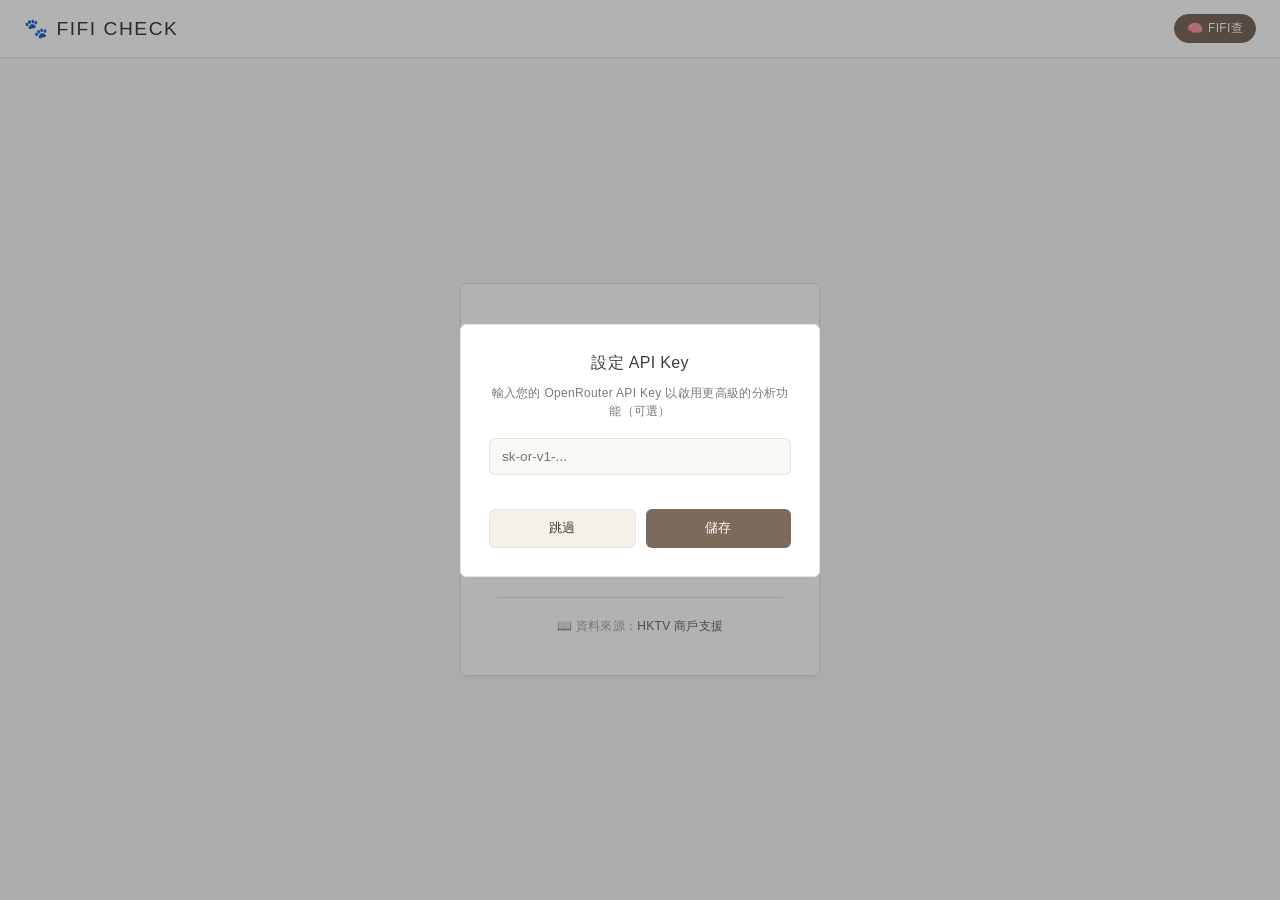
==== index.html @ 99e2ecd4 "Rename Hermes to FIFI查 across the app All references changed: - 'Hermes 分析' → 'FIFI查 分析' - 'Hermes 分" ====
<!DOCTYPE html>
<html lang="zh-HK">
<head>
  <meta charset="UTF-8">
  <meta name="viewport" content="width=device-width, initial-scale=1.0">
  <title>FIFI CHECK 🐾 — 商戶 AI 助理</title>
  <link rel="preconnect" href="https://fonts.googleapis.com">
  <link rel="preconnect" href="https://fonts.gstatic.com" crossorigin>
  <link href="https://fonts.googleapis.com/css2?family=Inter:wght@400;500;600;700&display=swap" rel="stylesheet">
  <link rel="stylesheet" href="styles.css">
  <link rel="icon" href="data:image/svg+xml,<svg xmlns='http://www.w3.org/2000/svg' viewBox='0 0 100 100'><text y='.9em' font-size='90'>🐾</text></svg>">
</head>
<body>
  <div class="app-container">
    <!-- Header -->
    <header class="header" id="header">
      <h1>🐾 FIFI CHECK</h1>
      <div class="header-info">
        <span class="hermes-badge active" id="hermesBadge" title="FIFI查 分析：開啟">
          <span>🧠</span>
          <span>FIFI查</span>
        </span>
        <span class="store-badge" id="storeBadge" style="display:none;"></span>
        <button class="btn-logout" id="btnLogout" style="display:none;">登出</button>
      </div>
    </header>

    <!-- Login View -->
    <div class="login-view" id="loginView">
      <div class="login-card">
        <h2>🐾 FIFI CHECK</h2>
        <p class="subtitle">商戶 AI 助理</p>
        <p class="login-desc">24小時即時回覆您嘅商戶查詢</p>
        
        <form id="loginForm">
          <div class="error-message" id="errorMessage"></div>
          <div class="form-group">
            <label>Store ID</label>
            <input type="text" id="username" placeholder="輸入 Store ID (H/B/C/P)" autocomplete="username">
          </div>
          <button type="submit" class="btn btn-primary" id="btnLogin">登入</button>
        </form>
        
        <div class="login-footer">
          <p>📖 資料來源：<a href="https://sites.google.com/view/hktv-merc-faq/" target="_blank">HKTV 商戶支援</a></p>
        </div>
      </div>
    </div>

    <!-- Chat View -->
    <div class="chat-view" id="chatView">
      <!-- Chat Header -->
      <div class="chat-header">
        <div class="chat-header-info">
          <h3>🐾 FIFI CHECK — 商戶 AI 助理</h3>
          <p class="last-login" id="lastLogin"></p>
        </div>
        <div class="chat-header-actions">
          <button class="btn-history" id="btnHistory" title="對話記錄">📜 記錄</button>
          <button class="btn-logout" id="btnLogoutTop">登出</button>
        </div>
      </div>

      <!-- Welcome Screen -->
      <div class="welcome-screen" id="welcomeScreen">
        <h2>您好！歡迎使用 FIFI CHECK</h2>
        <p class="welcome-hint">直接輸入您嘅問題，我幫您搵答案 ^^</p>
        <div class="preset-chips" id="presetChips">
          <button class="preset-chip" onclick="askPreset('如何上架新產品？')">如何上架新產品？</button>
          <button class="preset-chip" onclick="askPreset('佣金率是多少？')">佣金率是多少？</button>
          <button class="preset-chip" onclick="askPreset('如何處理訂單發貨？')">如何處理訂單發貨？</button>
          <button class="preset-chip" onclick="askPreset('如何設定優惠活動？')">如何設定優惠活動？</button>
          <button class="preset-chip" onclick="askPreset('如何聯絡我的 RM？')">如何聯絡我的 RM？</button>
          <button class="preset-chip" onclick="askPreset('退款政策是怎樣的？')">退款政策是怎樣的？</button>
        </div>
      </div>

      <!-- Messages Container -->
      <div class="messages-container" id="messagesContainer"></div>

      <!-- Typing Indicator -->
      <div class="typing-indicator" id="typingIndicator">
        <div class="typing-avatar">🐾</div>
        <div class="typing-dots">
          <span class="typing-dot"></span>
          <span class="typing-dot"></span>
          <span class="typing-dot"></span>
        </div>
        <span>FIFI 思考緊...</span>
      </div>

      <!-- Chat Input -->
      <div class="chat-input-container">
        <textarea 
          class="chat-input" 
          id="chatInput" 
          placeholder="輸入您的問題... (輸入「help」查看幫助)"
          rows="1"
        ></textarea>
        <button class="btn-send" id="btnSend" disabled>➤</button>
      </div>
    </div>

    <!-- Logout Modal -->
    <div class="modal" id="logoutModal">
      <div class="modal-content">
        <h3>確認登出？</h3>
        <p>您確定要登出 FIFI CHECK 嗎？</p>
        <div class="modal-buttons">
          <button class="btn btn-secondary" id="btnCancelLogout">取消</button>
          <button class="btn btn-primary" id="btnConfirmLogout">確認登出</button>
        </div>
      </div>
    </div>

    <!-- API Key Modal (Optional) -->
    <div class="modal" id="apiKeyModal">
      <div class="modal-content api-key-content">
        <h3>設定 API Key</h3>
        <p>輸入您的 OpenRouter API Key 以啟用更高級的分析功能（可選）</p>
        <input type="password" id="apiKeyInput" placeholder="sk-or-v1-...">
        <div class="modal-buttons api-key-buttons">
          <button class="btn btn-secondary" id="btnSkipApiKey">跳過</button>
          <button class="btn btn-primary" id="btnSaveApiKey">儲存</button>
        </div>
      </div>
    </div>

    <!-- History Modal -->
    <div class="modal" id="historyModal">
      <div class="modal-content history-modal-content">
        <h3>📜 我的問答記錄</h3>
        <div class="history-content" id="historyContent">
          <p style="text-align:center;color:var(--text-muted);padding:40px;">暫時未有對話記錄</p>
        </div>
        <div class="modal-buttons">
          <button class="btn btn-primary" id="btnCloseHistory">關閉</button>
        </div>
      </div>
    </div>
  </div>

  <!-- FAQ Data -->
  <script src="faq-data.js"></script>
  <!-- Main App -->
  <script src="app.js"></script>
</body>
</html>
---- styles.css ----
/* ================================================
   FIFI CHECK — Japanese Minimalist Style (日系简约風)
   ================================================ */

/* CSS Variables — Japanese Palette */
:root {
  --primary: #7c6a5d;      /* 墨色 - warm brown-gray */
  --primary-light: #a69587;
  --secondary: #c4a98b;    /* 粟米色 - soft beige */
  --accent: #d4a574;       /* 焦糖色 - caramel */
  --bg-light: #faf8f5;     /* 紙白 - off-white */
  --bg-card: #ffffff;      /* 純白 */
  --bg-warm: #f5f0e8;      /* 暖白 */
  --text-primary: #3d3d3d; /* 墨 */
  --text-secondary: #7a7a7a;
  --text-muted: #aaaaaa;
  --border: #e8e4de;      /* 淺灰 */
  --success: #8fae8b;      /* 抹茶綠 */
  --warning: #d4a574;      /* 焦糖 */
  --danger: #c9928a;       /* 淺紅 */
  --radius: 6px;           /* 小圓角 - Japanese preference */
  --shadow: 0 1px 3px rgba(0,0,0,0.06);
  --shadow-soft: 0 2px 8px rgba(0,0,0,0.04);
}

/* Reset */
* {
  box-sizing: border-box;
  margin: 0;
  padding: 0;
}

/* Base */
html, body {
  height: 100%;
  font-family: 'Hiragino Sans', 'Hiragino Kaku Gothic ProN', 'Yu Gothic', 'Meiryo', sans-serif;
  background: var(--bg-light);
  color: var(--text-primary);
  overflow: hidden;
  letter-spacing: 0.02em;
}

/* App Container */
.app-container {
  display: flex;
  flex-direction: column;
  height: 100vh;
  max-width: 100%;
}

/* Header — Minimal Japanese */
.header {
  background: var(--bg-card);
  padding: 14px 24px;
  display: flex;
  align-items: center;
  justify-content: space-between;
  border-bottom: 1px solid var(--border);
  box-shadow: var(--shadow);
}

.header h1 {
  font-size: 1.2em;
  font-weight: 400;
  color: var(--text-primary);
  letter-spacing: 0.08em;
}

.header-info {
  display: flex;
  align-items: center;
  gap: 16px;
}

.store-badge {
  background: var(--bg-warm);
  padding: 4px 14px;
  border-radius: 20px;
  font-size: 0.8em;
  color: var(--text-secondary);
  border: 1px solid var(--border);
}

/* Hermes Badge — Subtle */
.hermes-badge {
  display: flex;
  align-items: center;
  gap: 5px;
  background: var(--bg-warm);
  padding: 5px 12px;
  border-radius: 20px;
  font-size: 0.75em;
  cursor: pointer;
  transition: all 0.2s;
  border: 1px solid var(--border);
  color: var(--text-secondary);
}

.hermes-badge:hover {
  background: var(--border);
}

.hermes-badge.active {
  background: var(--primary);
  color: #fff;
  border-color: var(--primary);
}

.hermes-badge span:first-child {
  font-size: 13px;
}

/* Login View — Japanese Card */
.login-view {
  display: flex;
  align-items: center;
  justify-content: center;
  height: 100%;
  background: var(--bg-light);
}

.login-card {
  background: var(--bg-card);
  padding: 40px 36px;
  border-radius: var(--radius);
  width: 100%;
  max-width: 360px;
  box-shadow: var(--shadow-soft);
  border: 1px solid var(--border);
  text-align: center;
}

.login-card h2 {
  font-size: 1.4em;
  font-weight: 300;
  margin-bottom: 8px;
  letter-spacing: 0.15em;
}

.login-card .subtitle {
  color: var(--text-muted);
  font-size: 0.85em;
  margin-bottom: 28px;
}

.login-desc {
  color: var(--text-secondary);
  font-size: 0.8em;
  margin-bottom: 28px;
}

.form-group {
  margin-bottom: 18px;
  text-align: left;
}

.form-group label {
  display: block;
  margin-bottom: 6px;
  color: var(--text-secondary);
  font-size: 0.8em;
  letter-spacing: 0.05em;
}

.form-group input {
  width: 100%;
  padding: 11px 14px;
  border: 1px solid var(--border);
  border-radius: var(--radius);
  background: var(--bg-light);
  color: var(--text-primary);
  font-size: 0.95em;
  transition: border-color 0.2s, box-shadow 0.2s;
}

.form-group input:focus {
  outline: none;
  border-color: var(--primary);
  box-shadow: 0 0 0 2px rgba(124, 106, 93, 0.1);
}

.btn {
  width: 100%;
  padding: 12px;
  border: none;
  border-radius: var(--radius);
  font-size: 0.9em;
  font-weight: 500;
  cursor: pointer;
  transition: all 0.2s;
  letter-spacing: 0.05em;
}

.btn-primary {
  background: var(--primary);
  color: #fff;
}

.btn-primary:hover {
  background: var(--primary-light);
  transform: translateY(-1px);
}

.btn-primary:disabled {
  opacity: 0.5;
  cursor: not-allowed;
  transform: none;
}

.error-message {
  color: var(--danger);
  font-size: 0.8em;
  margin-top: 10px;
  display: none;
}

.login-footer {
  margin-top: 24px;
  padding-top: 20px;
  border-top: 1px solid var(--border);
  font-size: 0.75em;
  color: var(--text-muted);
}

.login-footer a {
  color: var(--primary);
  text-decoration: none;
}

/* Chat View */
.chat-view {
  display: none;
  flex-direction: column;
  height: 100%;
  background: var(--bg-light);
}

.chat-header {
  background: var(--bg-card);
  padding: 12px 20px;
  border-bottom: 1px solid var(--border);
  display: flex;
  align-items: center;
  justify-content: space-between;
}

.chat-header-info h3 {
  font-size: 0.95em;
  font-weight: 400;
}

.last-login {
  color: var(--text-muted);
  font-size: 0.7em;
  margin-top: 2px;
}

.btn-logout {
  background: transparent;
  border: 1px solid var(--border);
  color: var(--text-secondary);
  padding: 6px 14px;
  border-radius: var(--radius);
  cursor: pointer;
  font-size: 0.75em;
  transition: all 0.2s;
}

.btn-logout:hover {
  background: var(--bg-warm);
}

/* Welcome Screen — Japanese Minimal */
.welcome-screen {
  flex: 1;
  display: flex;
  flex-direction: column;
  align-items: center;
  justify-content: flex-start;
  padding: 30px 20px;
  text-align: center;
  overflow-y: auto;
  min-height: 0;
}

.welcome-screen h2 {
  font-size: 1.3em;
  font-weight: 400;
  margin-bottom: 10px;
  letter-spacing: 0.08em;
}

.welcome-screen > p {
  color: var(--text-secondary);
  font-size: 0.85em;
  margin-bottom: 20px;
}

.welcome-hint {
  color: var(--text-muted);
  font-size: 0.8em;
  margin-bottom: 16px;
}

.preset-chips {
  display: flex;
  flex-wrap: wrap;
  gap: 8px;
  justify-content: center;
  max-width: 500px;
}

.preset-chip {
  background: var(--bg-card);
  border: 1px solid var(--border);
  color: var(--text-secondary);
  padding: 8px 16px;
  border-radius: 20px;
  cursor: pointer;
  transition: all 0.2s;
  font-size: 0.8em;
}

.preset-chip:hover {
  background: var(--primary);
  color: #fff;
  border-color: var(--primary);
}

/* Messages — Clean Japanese Style */
.messages-container {
  flex: 1;
  overflow-y: auto;
  padding: 20px;
  display: flex;
  flex-direction: column;
  gap: 16px;
  min-height: 0;
}

.message {
  display: flex;
  gap: 10px;
  max-width: 80%;
  animation: fadeIn 0.3s ease;
}

@keyframes fadeIn {
  from { opacity: 0; transform: translateY(6px); }
  to { opacity: 1; transform: translateY(0); }
}

.message.user {
  align-self: flex-end;
  flex-direction: column;
  align-items: flex-end;
}

.message.assistant {
  align-self: flex-start;
}

.message-avatar {
  width: 32px;
  height: 32px;
  background: var(--bg-warm);
  border: 1px solid var(--border);
  border-radius: 50%;
  display: flex;
  align-items: center;
  justify-content: center;
  font-size: 15px;
  flex-shrink: 0;
}

.message-content {
  background: var(--bg-card);
  padding: 10px 14px;
  border-radius: var(--radius);
  line-height: 1.6;
  font-size: 0.9em;
  border: 1px solid var(--border);
}

.message.user .message-content {
  background: var(--primary);
  color: #fff;
  border-color: var(--primary);
}

.message-time {
  font-size: 0.65em;
  color: var(--text-muted);
  margin-top: 4px;
}

/* Hermes Analysis Panel — Only Hermes */
.hermes-panel-container {
  width: 100%;
  max-width: 80%;
  align-self: flex-start;
  animation: fadeIn 0.4s ease;
}

.hermes-analysis {
  background: var(--bg-card);
  border: 1px solid var(--border);
  border-radius: var(--radius);
  padding: 16px 18px;
  color: var(--text-primary);
}

.hermes-analysis-header {
  display: flex;
  align-items: center;
  gap: 8px;
  margin-bottom: 12px;
  padding-bottom: 10px;
  border-bottom: 1px solid var(--border);
}

.hermes-analysis-header span:first-child {
  font-size: 16px;
}

.hermes-analysis-header strong {
  font-weight: 500;
  font-size: 0.85em;
  color: var(--text-primary);
}

.confidence-badge {
  margin-left: auto;
  padding: 2px 8px;
  border-radius: 10px;
  font-size: 0.65em;
  font-weight: 500;
}

.confidence-high {
  background: rgba(143, 174, 139, 0.2);
  color: var(--success);
}

.confidence-medium {
  background: rgba(212, 165, 116, 0.2);
  color: var(--warning);
}

.confidence-low {
  background: rgba(201, 146, 138, 0.2);
  color: var(--danger);
}

.hermes-section {
  margin-bottom: 10px;
}

.hermes-section:last-child {
  margin-bottom: 0;
}

.hermes-section-label {
  font-size: 0.7em;
  color: var(--text-muted);
  margin-bottom: 4px;
  letter-spacing: 0.05em;
}

.hermes-section-content {
  font-size: 0.85em;
  line-height: 1.5;
  color: var(--text-primary);
}

.hermes-warning {
  background: rgba(201, 146, 138, 0.1);
  padding: 8px 12px;
  border-radius: var(--radius);
  margin-top: 10px;
  font-size: 0.8em;
  color: var(--danger);
}

.hermes-source {
  margin-top: 12px;
  padding-top: 10px;
  border-top: 1px solid var(--border);
  font-size: 0.65em;
  color: var(--text-muted);
}

/* Typing Indicator — Minimal */
.typing-indicator {
  display: none;
  align-items: center;
  gap: 8px;
  padding: 12px 0;
  color: var(--text-muted);
  font-size: 0.8em;
}

.typing-dots {
  display: flex;
  gap: 3px;
}

.typing-dot {
  width: 5px;
  height: 5px;
  background: var(--text-muted);
  border-radius: 50%;
  animation: typing 1.4s infinite;
}

.typing-dot:nth-child(2) { animation-delay: 0.2s; }
.typing-dot:nth-child(3) { animation-delay: 0.4s; }

@keyframes typing {
  0%, 60%, 100% { opacity: 0.3; }
  30% { opacity: 1; }
}

/* Chat Input — Clean Japanese */
.chat-input-container {
  background: var(--bg-card);
  padding: 14px 18px;
  border-top: 1px solid var(--border);
  display: flex;
  gap: 10px;
  align-items: flex-end;
  flex-shrink: 0;
}

.chat-input {
  flex: 1;
  background: #ffffff;
  border: 1.5px solid var(--border);
  border-radius: var(--radius);
  padding: 10px 14px;
  color: var(--text-primary);
  font-size: 0.9em;
  resize: none;
  max-height: 100px;
  font-family: inherit;
  transition: border-color 0.2s, box-shadow 0.2s;
}

.chat-input:focus {
  outline: none;
  border-color: var(--primary);
  box-shadow: 0 0 0 3px rgba(124, 106, 93, 0.12);
}

.chat-input::placeholder {
  color: var(--text-muted);
}

.btn-send {
  width: 40px;
  height: 40px;
  background: var(--primary);
  border: none;
  border-radius: var(--radius);
  color: #fff;
  font-size: 16px;
  cursor: pointer;
  transition: all 0.2s;
  display: flex;
  align-items: center;
  justify-content: center;
  opacity: 0.85;
}

.btn-send:not(:disabled) {
  opacity: 1;
}

.btn-send:focus {
  outline: none;
  box-shadow: 0 0 0 3px rgba(124, 106, 93, 0.25);
}

.btn-send:hover:not(:disabled) {
  background: var(--primary-light);
}

/* Modal — Japanese */
.modal {
  display: none;
  position: fixed;
  top: 0;
  left: 0;
  right: 0;
  bottom: 0;
  background: rgba(0,0,0,0.3);
  align-items: center;
  justify-content: center;
  z-index: 1000;
}

.modal-content {
  background: var(--bg-card);
  padding: 28px;
  border-radius: var(--radius);
  text-align: center;
  max-width: 320px;
  border: 1px solid var(--border);
}

.modal-content h3 {
  font-weight: 400;
  margin-bottom: 10px;
  font-size: 1em;
}

.modal-content p {
  font-size: 0.8em;
  color: var(--text-secondary);
  margin-bottom: 20px;
}

.modal-buttons {
  display: flex;
  gap: 10px;
  margin-top: 20px;
}

.modal-buttons .btn {
  flex: 1;
}

.btn-secondary {
  background: var(--bg-warm);
  color: var(--text-primary);
  border: 1px solid var(--border);
}

.btn-secondary:hover {
  background: var(--border);
}

/* Scrollbar — Minimal */
::-webkit-scrollbar {
  width: 4px;
}

::-webkit-scrollbar-track {
  background: transparent;
}

::-webkit-scrollbar-thumb {
  background: var(--border);
  border-radius: 2px;
}

/* API Key Modal — Japanese */
.api-key-modal {
  display: none;
  position: fixed;
  top: 0;
  left: 0;
  right: 0;
  bottom: 0;
  background: rgba(0,0,0,0.3);
  align-items: center;
  justify-content: center;
  z-index: 1001;
}

.api-key-content {
  background: var(--bg-card);
  padding: 28px;
  border-radius: var(--radius);
  max-width: 360px;
  width: 90%;
  border: 1px solid var(--border);
  text-align: center;
}

.api-key-content h3 {
  font-weight: 400;
  font-size: 1em;
  margin-bottom: 10px;
}

.api-key-content p {
  font-size: 0.75em;
  color: var(--text-secondary);
  margin-bottom: 18px;
  line-height: 1.5;
}

.api-key-content input {
  width: 100%;
  padding: 10px 12px;
  border: 1px solid var(--border);
  border-radius: var(--radius);
  background: var(--bg-light);
  font-size: 0.85em;
  margin-bottom: 14px;
}

.api-key-content input:focus {
  outline: none;
  border-color: var(--primary);
}

.api-key-buttons {
  display: flex;
  gap: 10px;
}

.api-key-buttons .btn {
  flex: 1;
  padding: 10px;
  font-size: 0.8em;
}

/* Responsive */
@media (max-width: 600px) {
  .message {
    max-width: 90%;
  }
  
  .preset-chips {
    flex-direction: column;
  }
  
  .header h1 {
    font-size: 1em;
  }
  
  .login-card {
    padding: 30px 24px;
  }
}

/* ================================================
   Store ID Suggestions
   ================================================ */

.store-suggestions {
  display: flex;
  flex-wrap: wrap;
  gap: 8px;
  margin-top: 10px;
  padding: 10px;
  background: var(--bg-warm);
  border-radius: var(--radius);
  border: 1px solid var(--border);
}

.store-suggestion-btn {
  background: var(--bg-card);
  border: 1px solid var(--border);
  color: var(--text-secondary);
  padding: 6px 14px;
  border-radius: 20px;
  cursor: pointer;
  font-size: 0.8em;
  transition: all 0.2s;
}

.store-suggestion-btn:hover {
  background: var(--primary);
  color: #fff;
  border-color: var(--primary);
}

/* ================================================
   Chat Header Actions
   ================================================ */

.chat-header-actions {
  display: flex;
  align-items: center;
  gap: 10px;
}

.btn-history {
  background: transparent;
  border: 1px solid var(--border);
  color: var(--text-secondary);
  padding: 6px 14px;
  border-radius: var(--radius);
  cursor: pointer;
  font-size: 0.75em;
  transition: all 0.2s;
}

.btn-history:hover {
  background: var(--bg-warm);
  color: var(--text-primary);
}

/* ================================================
   History Modal
   ================================================ */

.history-modal-content {
  max-width: 500px;
  max-height: 70vh;
  display: flex;
  flex-direction: column;
}

.history-content {
  max-height: 400px;
  overflow-y: auto;
  margin: 15px 0;
  padding: 10px 0;
}

.history-list {
  display: flex;
  flex-direction: column;
  gap: 16px;
}

.history-item {
  background: var(--bg-warm);
  border-radius: var(--radius);
  padding: 14px;
  border: 1px solid var(--border);
}

.history-q {
  font-weight: 500;
  color: var(--text-primary);
  margin-bottom: 8px;
  font-size: 0.9em;
}

.history-a {
  color: var(--text-secondary);
  font-size: 0.85em;
  line-height: 1.5;
  margin-bottom: 8px;
}

.history-time {
  font-size: 0.7em;
  color: var(--text-muted);
}

/* ================================================
   Notification
   ================================================ */

.notification {
  position: fixed;
  bottom: 20px;
  left: 50%;
  transform: translateX(-50%) translateY(100px);
  background: var(--primary);
  color: #fff;
  padding: 12px 24px;
  border-radius: 25px;
  font-size: 0.85em;
  opacity: 0;
  transition: all 0.3s ease;
  z-index: 2000;
  box-shadow: 0 4px 15px rgba(0,0,0,0.2);
}

.notification.show {
  opacity: 1;
  transform: translateX(-50%) translateY(0);
}

/* ================================================
   History Tabs
   ================================================ */

.history-tabs {
  display: flex;
  flex-wrap: wrap;
  gap: 8px;
  margin-bottom: 15px;
  padding-bottom: 10px;
  border-bottom: 1px solid var(--border);
}

.history-tab {
  background: var(--bg-warm);
  border: 1px solid var(--border);
  color: var(--text-secondary);
  padding: 6px 14px;
  border-radius: 20px;
  cursor: pointer;
  font-size: 0.8em;
  transition: all 0.2s;
}

.history-tab:hover {
  background: var(--border);
}

.history-tab.active {
  background: var(--primary);
  color: #fff;
  border-color: var(--primary);
}

.history-footer {
  text-align: center;
  padding: 12px;
  font-size: 0.75em;
  color: var(--text-muted);
  border-top: 1px solid var(--border);
  margin-top: 10px;
}
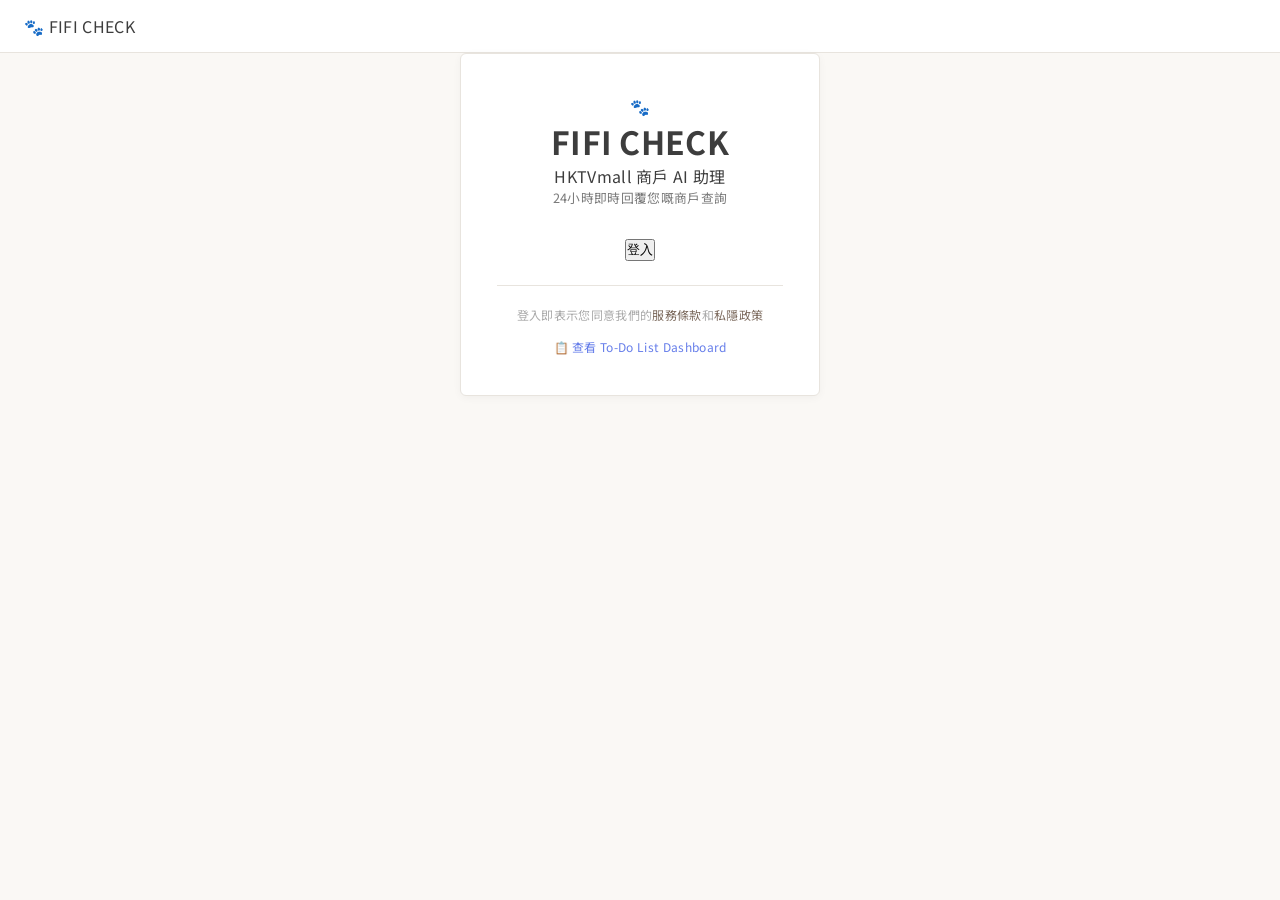
==== commit f229add5: "Add Fiona Team To-Do List Dashboard - todo-dashboard.html: Interactive checkbox dashboard with week " ====
--- a/index.html
+++ b/index.html
@@ -3,146 +3,133 @@
 <head>
   <meta charset="UTF-8">
   <meta name="viewport" content="width=device-width, initial-scale=1.0">
-  <title>FIFI CHECK 🐾 — 商戶 AI 助理</title>
+  <title>FIFI CHECK 🐾 — HKTVmall 商戶 AI 助理</title>
   <link rel="preconnect" href="https://fonts.googleapis.com">
   <link rel="preconnect" href="https://fonts.gstatic.com" crossorigin>
-  <link href="https://fonts.googleapis.com/css2?family=Inter:wght@400;500;600;700&display=swap" rel="stylesheet">
+  <link href="https://fonts.googleapis.com/css2?family=Inter:wght@400;500;600;700&family=Noto+Sans+TC:wght@400;500;700&display=swap" rel="stylesheet">
   <link rel="stylesheet" href="styles.css">
   <link rel="icon" href="data:image/svg+xml,<svg xmlns='http://www.w3.org/2000/svg' viewBox='0 0 100 100'><text y='.9em' font-size='90'>🐾</text></svg>">
 </head>
 <body>
-  <div class="app-container">
-    <!-- Header -->
-    <header class="header" id="header">
-      <h1>🐾 FIFI CHECK</h1>
-      <div class="header-info">
-        <span class="hermes-badge active" id="hermesBadge" title="FIFI查 分析：開啟">
-          <span>🧠</span>
-          <span>FIFI查</span>
-        </span>
-        <span class="store-badge" id="storeBadge" style="display:none;"></span>
-        <button class="btn-logout" id="btnLogout" style="display:none;">登出</button>
+  <!-- Header -->
+  <header class="header" id="header">
+    <div class="header-content">
+      <div class="logo">
+        <span class="logo-icon">🐾</span>
+        <span class="logo-text">FIFI CHECK</span>
       </div>
-    </header>
+      <div class="user-info" id="userInfo" style="display: none;">
+        <a href="todo-dashboard.html" style="color: #667eea; text-decoration: none; margin-right: 15px;">📋 To-Do List</a>
+        <span class="store-badge" id="storeBadge"></span>
+        <span class="last-login" id="lastLogin"></span>
+        <button class="btn-logout" id="btnLogout">
+          <svg xmlns="http://www.w3.org/2000/svg" width="18" height="18" viewBox="0 0 24 24" fill="none" stroke="currentColor" stroke-width="2" stroke-linecap="round" stroke-linejoin="round"><path d="M9 21H5a2 2 0 0 1-2-2V5a2 2 0 0 1 2-2h4"/><polyline points="16 17 21 12 16 7"/><line x1="21" y1="12" x2="9" y2="12"/></svg>
+          登出
+        </button>
+      </div>
+    </div>
+  </header>
 
+  <!-- Main Content -->
+  <main class="main-content" id="mainContent">
     <!-- Login View -->
     <div class="login-view" id="loginView">
       <div class="login-card">
-        <h2>🐾 FIFI CHECK</h2>
-        <p class="subtitle">商戶 AI 助理</p>
-        <p class="login-desc">24小時即時回覆您嘅商戶查詢</p>
-        
-        <form id="loginForm">
-          <div class="error-message" id="errorMessage"></div>
-          <div class="form-group">
-            <label>Store ID</label>
-            <input type="text" id="username" placeholder="輸入 Store ID (H/B/C/P)" autocomplete="username">
-          </div>
-          <button type="submit" class="btn btn-primary" id="btnLogin">登入</button>
+        <div class="login-header">
+          <div class="login-logo">🐾</div>
+          <h1>FIFI CHECK</h1>
+          <p class="login-subtitle">HKTVmall 商戶 AI 助理</p>
+          <p class="login-desc">24小時即時回覆您嘅商戶查詢</p>
+        </div>
+
+        <form class="login-form" id="loginForm">
+          <div class="error-message" id="errorMessage" style="display: none;"></div>
+
+          <button type="submit" class="btn-login" id="btnLogin">
+            <span class="btn-text">登入</span>
+            <span class="btn-loader" style="display: none;">
+              <svg class="spinner" viewBox="0 0 24 24" xmlns="http://www.w3.org/2000/svg"><circle cx="12" cy="12" r="10" stroke="currentColor" stroke-width="3" fill="none" stroke-dasharray="31.4 31.4" stroke-linecap="round"/></svg>
+            </span>
+          </button>
         </form>
-        
+
         <div class="login-footer">
-          <p>📖 資料來源：<a href="https://sites.google.com/view/hktv-merc-faq/" target="_blank">HKTV 商戶支援</a></p>
+          <p>登入即表示您同意我們的<a href="#">服務條款</a>和<a href="#">私隱政策</a></p>
+          <p style="margin-top: 15px;"><a href="todo-dashboard.html" style="color: #667eea;">📋 查看 To-Do List Dashboard</a></p>
         </div>
       </div>
     </div>
 
     <!-- Chat View -->
-    <div class="chat-view" id="chatView">
-      <!-- Chat Header -->
-      <div class="chat-header">
-        <div class="chat-header-info">
-          <h3>🐾 FIFI CHECK — 商戶 AI 助理</h3>
-          <p class="last-login" id="lastLogin"></p>
+    <div class="chat-view" id="chatView" style="display: none;">
+      <div class="chat-container">
+        <!-- Welcome Screen -->
+        <div class="welcome-screen" id="welcomeScreen">
+          <div class="welcome-icon">🐾</div>
+          <h2>您好！歡迎使用 FIFI CHECK</h2>
+          <p>我是您的 HKTVmall 商戶 AI 助理，可以幫您解答關於：</p>
+          <ul class="welcome-features">
+            <li>📦 產品上架與庫存管理</li>
+            <li>📋 訂單處理與物流</li>
+            <li>🎁 優惠活動設定</li>
+            <li>💰 佣金與結算</li>
+            <li>📞 聯絡客戶服務</li>
+          </ul>
+          <p class="welcome-hint">試試點擊下面嘅快捷問題，或者直接輸入您嘅問題：</p>
+          <div class="preset-chips" id="presetChips">
+            <button class="preset-chip" data-question="如何上架新產品？">如何上架新產品？</button>
+            <button class="preset-chip" data-question="訂單處理要幾耐？">訂單處理要幾耐？</button>
+            <button class="preset-chip" data-question="如何設定優惠活動？">如何設定優惠活動？</button>
+            <button class="preset-chip" data-question="如何聯絡我的 RM？">如何聯絡我的 RM？</button>
+            <button class="preset-chip" data-question="佣金率是多少？">佣金率是多少？</button>
+            <button class="preset-chip" data-question="如何處理退貨？">如何處理退貨？</button>
+          </div>
         </div>
-        <div class="chat-header-actions">
-          <button class="btn-history" id="btnHistory" title="對話記錄">📜 記錄</button>
-          <button class="btn-logout" id="btnLogoutTop">登出</button>
+
+        <!-- Messages Container -->
+        <div class="messages-container" id="messagesContainer" style="display: none;"></div>
+
+        <!-- Typing Indicator -->
+        <div class="typing-indicator" id="typingIndicator" style="display: none;">
+          <div class="typing-avatar">🐾</div>
+          <div class="typing-dots">
+            <span></span><span></span><span></span>
+          </div>
+          <span class="typing-text">FIFI 思考緊...</span>
         </div>
-      </div>
-
-      <!-- Welcome Screen -->
-      <div class="welcome-screen" id="welcomeScreen">
-        <h2>您好！歡迎使用 FIFI CHECK</h2>
-        <p class="welcome-hint">直接輸入您嘅問題，我幫您搵答案 ^^</p>
-        <div class="preset-chips" id="presetChips">
-          <button class="preset-chip" onclick="askPreset('如何上架新產品？')">如何上架新產品？</button>
-          <button class="preset-chip" onclick="askPreset('佣金率是多少？')">佣金率是多少？</button>
-          <button class="preset-chip" onclick="askPreset('如何處理訂單發貨？')">如何處理訂單發貨？</button>
-          <button class="preset-chip" onclick="askPreset('如何設定優惠活動？')">如何設定優惠活動？</button>
-          <button class="preset-chip" onclick="askPreset('如何聯絡我的 RM？')">如何聯絡我的 RM？</button>
-          <button class="preset-chip" onclick="askPreset('退款政策是怎樣的？')">退款政策是怎樣的？</button>
-        </div>
-      </div>
-
-      <!-- Messages Container -->
-      <div class="messages-container" id="messagesContainer"></div>
-
-      <!-- Typing Indicator -->
-      <div class="typing-indicator" id="typingIndicator">
-        <div class="typing-avatar">🐾</div>
-        <div class="typing-dots">
-          <span class="typing-dot"></span>
-          <span class="typing-dot"></span>
-          <span class="typing-dot"></span>
-        </div>
-        <span>FIFI 思考緊...</span>
       </div>
 
       <!-- Chat Input -->
       <div class="chat-input-container">
-        <textarea 
-          class="chat-input" 
-          id="chatInput" 
-          placeholder="輸入您的問題... (輸入「help」查看幫助)"
-          rows="1"
-        ></textarea>
-        <button class="btn-send" id="btnSend" disabled>➤</button>
+        <div class="chat-input-wrapper">
+          <textarea
+            id="chatInput"
+            placeholder="輸入您嘅問題... (Enter 發送，Shift+Enter 換行)"
+            rows="1"
+          ></textarea>
+          <button class="btn-send" id="btnSend" disabled>
+            <svg xmlns="http://www.w3.org/2000/svg" width="20" height="20" viewBox="0 0 24 24" fill="none" stroke="currentColor" stroke-width="2" stroke-linecap="round" stroke-linejoin="round"><path d="m22 2-7 20-4-9-9-4Z"/><path d="M22 2 11 13"/></svg>
+          </button>
+        </div>
+        <p class="chat-footer">FIFI CHECK AI 助理 • 24小時為您服務</p>
       </div>
     </div>
+  </main>
 
-    <!-- Logout Modal -->
-    <div class="modal" id="logoutModal">
-      <div class="modal-content">
-        <h3>確認登出？</h3>
-        <p>您確定要登出 FIFI CHECK 嗎？</p>
-        <div class="modal-buttons">
-          <button class="btn btn-secondary" id="btnCancelLogout">取消</button>
-          <button class="btn btn-primary" id="btnConfirmLogout">確認登出</button>
-        </div>
-      </div>
-    </div>
-
-    <!-- API Key Modal (Optional) -->
-    <div class="modal" id="apiKeyModal">
-      <div class="modal-content api-key-content">
-        <h3>設定 API Key</h3>
-        <p>輸入您的 OpenRouter API Key 以啟用更高級的分析功能（可選）</p>
-        <input type="password" id="apiKeyInput" placeholder="sk-or-v1-...">
-        <div class="modal-buttons api-key-buttons">
-          <button class="btn btn-secondary" id="btnSkipApiKey">跳過</button>
-          <button class="btn btn-primary" id="btnSaveApiKey">儲存</button>
-        </div>
-      </div>
-    </div>
-
-    <!-- History Modal -->
-    <div class="modal" id="historyModal">
-      <div class="modal-content history-modal-content">
-        <h3>📜 我的問答記錄</h3>
-        <div class="history-content" id="historyContent">
-          <p style="text-align:center;color:var(--text-muted);padding:40px;">暫時未有對話記錄</p>
-        </div>
-        <div class="modal-buttons">
-          <button class="btn btn-primary" id="btnCloseHistory">關閉</button>
-        </div>
+  <!-- Logout Confirmation Modal -->
+  <div class="modal-overlay" id="logoutModal" style="display: none;">
+    <div class="modal">
+      <div class="modal-icon">🐾</div>
+      <h3>確定要登出嗎？</h3>
+      <p>登出後需要重新輸入帳戶資料</p>
+      <div class="modal-actions">
+        <button class="btn-modal-cancel" id="btnCancelLogout">取消</button>
+        <button class="btn-modal-confirm" id="btnConfirmLogout">確定登出</button>
       </div>
     </div>
   </div>
 
-  <!-- FAQ Data -->
   <script src="faq-data.js"></script>
-  <!-- Main App -->
   <script src="app.js"></script>
 </body>
 </html>
--- a/styles.css
+++ b/styles.css
@@ -33,7 +33,7 @@
 /* Base */
 html, body {
   height: 100%;
-  font-family: 'Hiragino Sans', 'Hiragino Kaku Gothic ProN', 'Yu Gothic', 'Meiryo', sans-serif;
+  font-family: 'Hiragino Sans', 'Hiragino Kaku Gothic ProN', 'Noto Sans TC', 'PingFang TC', sans-serif;
   background: var(--bg-light);
   color: var(--text-primary);
   overflow: hidden;
@@ -281,6 +281,22 @@
   text-align: center;
   overflow-y: auto;
   min-height: 0;
+  /* 確保隱藏時完全移除出佈局 */
+  visibility: visible;
+  opacity: 1;
+  transition: opacity 0.2s;
+}
+
+.welcome-screen.hidden {
+  display: none !important;
+  visibility: hidden;
+  opacity: 0;
+  height: 0 !important;
+  padding: 0 !important;
+  overflow: hidden !important;
+  flex: 0 !important;
+  min-height: 0 !important;
+  border: none !important;
 }
 
 .welcome-screen h2 {
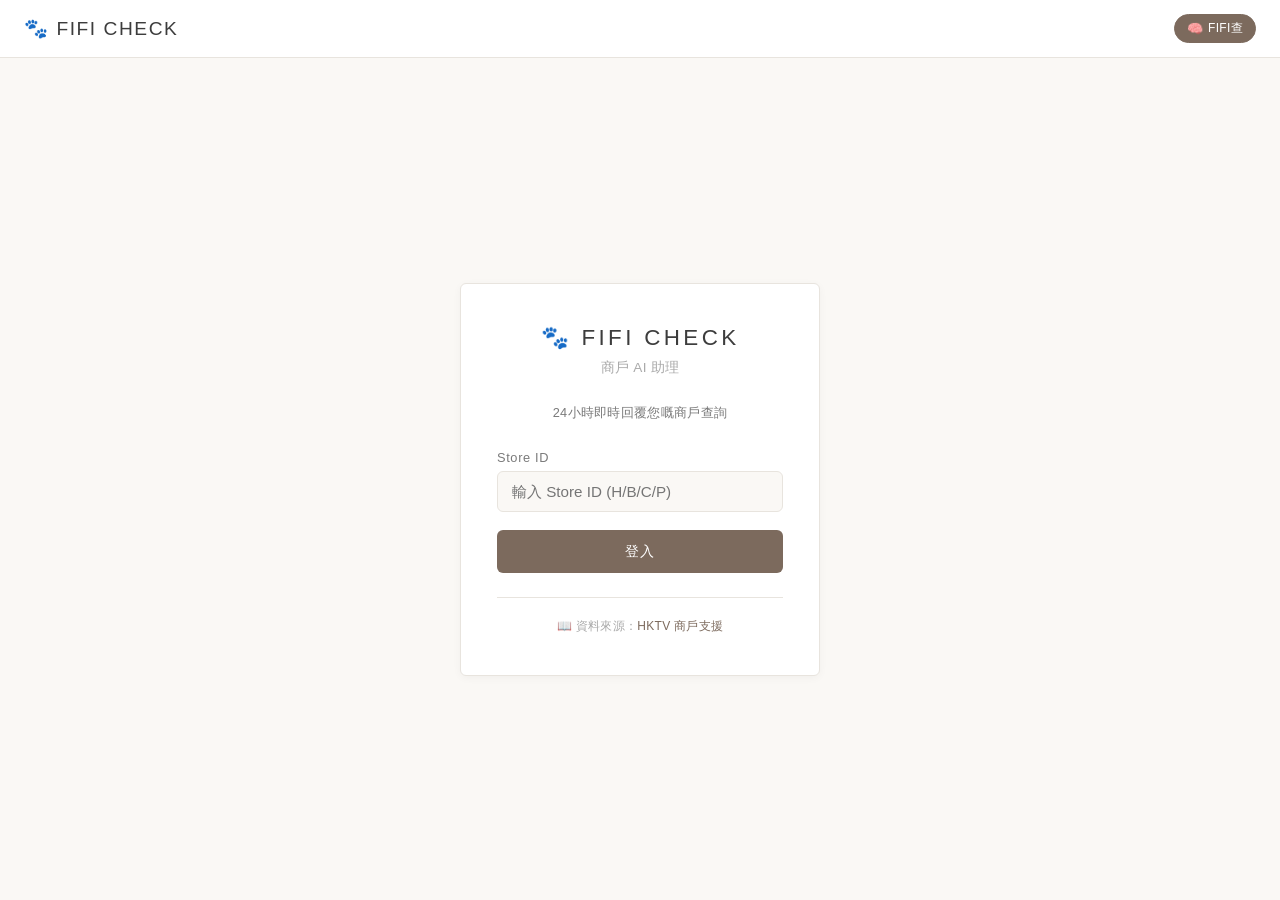
==== commit aaaca92b: "Add commission-data.js script tag to index.html" ====
--- a/index.html
+++ b/index.html
@@ -2,134 +2,148 @@
 <html lang="zh-HK">
 <head>
   <meta charset="UTF-8">
-  <meta name="viewport" content="width=device-width, initial-scale=1.0">
-  <title>FIFI CHECK 🐾 — HKTVmall 商戶 AI 助理</title>
+  <meta name="viewport" content="width=device-width, initial-scale=1.0, maximum-scale=1.0, user-scalable=no, viewport-fit=cover">
+  <title>FIFI CHECK 🐾 — 商戶 AI 助理</title>
   <link rel="preconnect" href="https://fonts.googleapis.com">
   <link rel="preconnect" href="https://fonts.gstatic.com" crossorigin>
-  <link href="https://fonts.googleapis.com/css2?family=Inter:wght@400;500;600;700&family=Noto+Sans+TC:wght@400;500;700&display=swap" rel="stylesheet">
+  <link href="https://fonts.googleapis.com/css2?family=Inter:wght@400;500;600;700&display=swap" rel="stylesheet">
   <link rel="stylesheet" href="styles.css">
   <link rel="icon" href="data:image/svg+xml,<svg xmlns='http://www.w3.org/2000/svg' viewBox='0 0 100 100'><text y='.9em' font-size='90'>🐾</text></svg>">
 </head>
 <body>
-  <!-- Header -->
-  <header class="header" id="header">
-    <div class="header-content">
-      <div class="logo">
-        <span class="logo-icon">🐾</span>
-        <span class="logo-text">FIFI CHECK</span>
+  <div class="app-container">
+    <!-- Header -->
+    <header class="header" id="header">
+      <h1>🐾 FIFI CHECK</h1>
+      <div class="header-info">
+        <span class="hermes-badge active" id="hermesBadge" title="FIFI查 分析：開啟">
+          <span>🧠</span>
+          <span>FIFI查</span>
+        </span>
+        <span class="store-badge" id="storeBadge" style="display:none;"></span>
+        <button class="btn-logout" id="btnLogout" style="display:none;">登出</button>
       </div>
-      <div class="user-info" id="userInfo" style="display: none;">
-        <a href="todo-dashboard.html" style="color: #667eea; text-decoration: none; margin-right: 15px;">📋 To-Do List</a>
-        <span class="store-badge" id="storeBadge"></span>
-        <span class="last-login" id="lastLogin"></span>
-        <button class="btn-logout" id="btnLogout">
-          <svg xmlns="http://www.w3.org/2000/svg" width="18" height="18" viewBox="0 0 24 24" fill="none" stroke="currentColor" stroke-width="2" stroke-linecap="round" stroke-linejoin="round"><path d="M9 21H5a2 2 0 0 1-2-2V5a2 2 0 0 1 2-2h4"/><polyline points="16 17 21 12 16 7"/><line x1="21" y1="12" x2="9" y2="12"/></svg>
-          登出
-        </button>
-      </div>
-    </div>
-  </header>
+    </header>
 
-  <!-- Main Content -->
-  <main class="main-content" id="mainContent">
     <!-- Login View -->
     <div class="login-view" id="loginView">
       <div class="login-card">
-        <div class="login-header">
-          <div class="login-logo">🐾</div>
-          <h1>FIFI CHECK</h1>
-          <p class="login-subtitle">HKTVmall 商戶 AI 助理</p>
-          <p class="login-desc">24小時即時回覆您嘅商戶查詢</p>
-        </div>
-
-        <form class="login-form" id="loginForm">
-          <div class="error-message" id="errorMessage" style="display: none;"></div>
-
-          <button type="submit" class="btn-login" id="btnLogin">
-            <span class="btn-text">登入</span>
-            <span class="btn-loader" style="display: none;">
-              <svg class="spinner" viewBox="0 0 24 24" xmlns="http://www.w3.org/2000/svg"><circle cx="12" cy="12" r="10" stroke="currentColor" stroke-width="3" fill="none" stroke-dasharray="31.4 31.4" stroke-linecap="round"/></svg>
-            </span>
-          </button>
+        <h2>🐾 FIFI CHECK</h2>
+        <p class="subtitle">商戶 AI 助理</p>
+        <p class="login-desc">24小時即時回覆您嘅商戶查詢</p>
+        
+        <form id="loginForm">
+          <div class="error-message" id="errorMessage"></div>
+          <div class="form-group">
+            <label>Store ID</label>
+            <input type="text" id="username" placeholder="輸入 Store ID (H/B/C/P)" autocomplete="username">
+          </div>
+          <button type="submit" class="btn btn-primary" id="btnLogin">登入</button>
         </form>
-
+        
         <div class="login-footer">
-          <p>登入即表示您同意我們的<a href="#">服務條款</a>和<a href="#">私隱政策</a></p>
-          <p style="margin-top: 15px;"><a href="todo-dashboard.html" style="color: #667eea;">📋 查看 To-Do List Dashboard</a></p>
+          <p>📖 資料來源：<a href="https://sites.google.com/view/hktv-merc-faq/" target="_blank">HKTV 商戶支援</a></p>
         </div>
       </div>
     </div>
 
     <!-- Chat View -->
-    <div class="chat-view" id="chatView" style="display: none;">
-      <div class="chat-container">
-        <!-- Welcome Screen -->
-        <div class="welcome-screen" id="welcomeScreen">
-          <div class="welcome-icon">🐾</div>
-          <h2>您好！歡迎使用 FIFI CHECK</h2>
-          <p>我是您的 HKTVmall 商戶 AI 助理，可以幫您解答關於：</p>
-          <ul class="welcome-features">
-            <li>📦 產品上架與庫存管理</li>
-            <li>📋 訂單處理與物流</li>
-            <li>🎁 優惠活動設定</li>
-            <li>💰 佣金與結算</li>
-            <li>📞 聯絡客戶服務</li>
-          </ul>
-          <p class="welcome-hint">試試點擊下面嘅快捷問題，或者直接輸入您嘅問題：</p>
-          <div class="preset-chips" id="presetChips">
-            <button class="preset-chip" data-question="如何上架新產品？">如何上架新產品？</button>
-            <button class="preset-chip" data-question="訂單處理要幾耐？">訂單處理要幾耐？</button>
-            <button class="preset-chip" data-question="如何設定優惠活動？">如何設定優惠活動？</button>
-            <button class="preset-chip" data-question="如何聯絡我的 RM？">如何聯絡我的 RM？</button>
-            <button class="preset-chip" data-question="佣金率是多少？">佣金率是多少？</button>
-            <button class="preset-chip" data-question="如何處理退貨？">如何處理退貨？</button>
-          </div>
+    <div class="chat-view" id="chatView">
+      <!-- Chat Header -->
+      <div class="chat-header">
+        <div class="chat-header-info">
+          <h3>🐾 FIFI CHECK — 商戶 AI 助理</h3>
+          <p class="last-login" id="lastLogin"></p>
         </div>
+        <div class="chat-header-actions">
+          <button class="btn-history" id="btnHistory" title="對話記錄">📜 記錄</button>
+          <button class="btn-logout" id="btnLogoutTop">登出</button>
+        </div>
+      </div>
 
-        <!-- Messages Container -->
-        <div class="messages-container" id="messagesContainer" style="display: none;"></div>
+      <!-- Welcome Screen -->
+      <div class="welcome-screen" id="welcomeScreen">
+        <h2>您好！歡迎使用 FIFI CHECK</h2>
+        <p class="welcome-hint">直接輸入您嘅問題，我幫您搵答案 ^^</p>
+        <div class="preset-chips" id="presetChips">
+          <button class="preset-chip" onclick="askPreset('如何上架新產品？')">如何上架新產品？</button>
+          <button class="preset-chip" onclick="askPreset('佣金率是多少？')">佣金率是多少？</button>
+          <button class="preset-chip" onclick="askPreset('如何處理訂單發貨？')">如何處理訂單發貨？</button>
+          <button class="preset-chip" onclick="askPreset('如何設定優惠活動？')">如何設定優惠活動？</button>
+          <button class="preset-chip" onclick="askPreset('如何聯絡我的 RM？')">如何聯絡我的 RM？</button>
+          <button class="preset-chip" onclick="askPreset('退款政策是怎樣的？')">退款政策是怎樣的？</button>
+        </div>
+      </div>
 
-        <!-- Typing Indicator -->
-        <div class="typing-indicator" id="typingIndicator" style="display: none;">
-          <div class="typing-avatar">🐾</div>
-          <div class="typing-dots">
-            <span></span><span></span><span></span>
-          </div>
-          <span class="typing-text">FIFI 思考緊...</span>
+      <!-- Messages Container -->
+      <div class="messages-container" id="messagesContainer"></div>
+
+      <!-- Typing Indicator -->
+      <div class="typing-indicator" id="typingIndicator">
+        <div class="typing-avatar">🐾</div>
+        <div class="typing-dots">
+          <span class="typing-dot"></span>
+          <span class="typing-dot"></span>
+          <span class="typing-dot"></span>
         </div>
+        <span>FIFI 思考緊...</span>
       </div>
 
       <!-- Chat Input -->
       <div class="chat-input-container">
-        <div class="chat-input-wrapper">
-          <textarea
-            id="chatInput"
-            placeholder="輸入您嘅問題... (Enter 發送，Shift+Enter 換行)"
-            rows="1"
-          ></textarea>
-          <button class="btn-send" id="btnSend" disabled>
-            <svg xmlns="http://www.w3.org/2000/svg" width="20" height="20" viewBox="0 0 24 24" fill="none" stroke="currentColor" stroke-width="2" stroke-linecap="round" stroke-linejoin="round"><path d="m22 2-7 20-4-9-9-4Z"/><path d="M22 2 11 13"/></svg>
-          </button>
-        </div>
-        <p class="chat-footer">FIFI CHECK AI 助理 • 24小時為您服務</p>
+        <textarea 
+          class="chat-input" 
+          id="chatInput" 
+          placeholder="輸入您的問題... (輸入「help」查看幫助)"
+          rows="1"
+        ></textarea>
+        <button class="btn-send" id="btnSend" disabled>➤</button>
       </div>
     </div>
-  </main>
 
-  <!-- Logout Confirmation Modal -->
-  <div class="modal-overlay" id="logoutModal" style="display: none;">
-    <div class="modal">
-      <div class="modal-icon">🐾</div>
-      <h3>確定要登出嗎？</h3>
-      <p>登出後需要重新輸入帳戶資料</p>
-      <div class="modal-actions">
-        <button class="btn-modal-cancel" id="btnCancelLogout">取消</button>
-        <button class="btn-modal-confirm" id="btnConfirmLogout">確定登出</button>
+    <!-- Logout Modal -->
+    <div class="modal" id="logoutModal">
+      <div class="modal-content">
+        <h3>確認登出？</h3>
+        <p>您確定要登出 FIFI CHECK 嗎？</p>
+        <div class="modal-buttons">
+          <button class="btn btn-secondary" id="btnCancelLogout">取消</button>
+          <button class="btn btn-primary" id="btnConfirmLogout">確認登出</button>
+        </div>
+      </div>
+    </div>
+
+    <!-- API Key Modal (Optional) -->
+    <div class="modal" id="apiKeyModal">
+      <div class="modal-content api-key-content">
+        <h3>設定 API Key</h3>
+        <p>輸入您的 OpenRouter API Key 以啟用更高級的分析功能（可選）</p>
+        <input type="password" id="apiKeyInput" placeholder="sk-or-v1-...">
+        <div class="modal-buttons api-key-buttons">
+          <button class="btn btn-secondary" id="btnSkipApiKey">跳過</button>
+          <button class="btn btn-primary" id="btnSaveApiKey">儲存</button>
+        </div>
+      </div>
+    </div>
+
+    <!-- History Modal -->
+    <div class="modal" id="historyModal">
+      <div class="modal-content history-modal-content">
+        <h3>📜 我的問答記錄</h3>
+        <div class="history-content" id="historyContent">
+          <p style="text-align:center;color:var(--text-muted);padding:40px;">暫時未有對話記錄</p>
+        </div>
+        <div class="modal-buttons">
+          <button class="btn btn-primary" id="btnCloseHistory">關閉</button>
+        </div>
       </div>
     </div>
   </div>
 
+  <!-- FAQ Data -->
   <script src="faq-data.js"></script>
-  <script src="app.js"></script>
+  <!-- Main App -->
+  <script src="commission-data.js"></script>
+    <script src="app.js"></script>
 </body>
 </html>
--- a/styles.css
+++ b/styles.css
@@ -927,3 +927,63 @@
   border-top: 1px solid var(--border);
   margin-top: 10px;
 }
+
+/* ================================================
+   RAG Enhanced UI - Sources & Analysis
+   ================================================ */
+
+.hermes-sources {
+  display: flex;
+  flex-wrap: wrap;
+  gap: 6px;
+  margin-top: 8px;
+}
+
+.source-tag {
+  background: var(--bg-warm);
+  border: 1px solid var(--border);
+  color: var(--text-secondary);
+  padding: 4px 10px;
+  border-radius: 12px;
+  font-size: 0.75em;
+}
+
+.hermes-analysis-info {
+  display: flex;
+  flex-wrap: wrap;
+  gap: 6px;
+  margin-top: 8px;
+}
+
+.analysis-tag {
+  background: linear-gradient(135deg, var(--bg-warm), #e8f4ea);
+  border: 1px solid var(--primary-light);
+  color: var(--primary);
+  padding: 4px 10px;
+  border-radius: 12px;
+  font-size: 0.75em;
+}
+
+.related-questions {
+  display: flex;
+  flex-wrap: wrap;
+  gap: 8px;
+  margin-top: 8px;
+}
+
+.related-question-btn {
+  background: var(--bg-warm);
+  border: 1px solid var(--border);
+  color: var(--text-primary);
+  padding: 8px 14px;
+  border-radius: 18px;
+  cursor: pointer;
+  font-size: 0.8em;
+  transition: all 0.2s;
+}
+
+.related-question-btn:hover {
+  background: var(--primary);
+  color: #fff;
+  border-color: var(--primary);
+}
